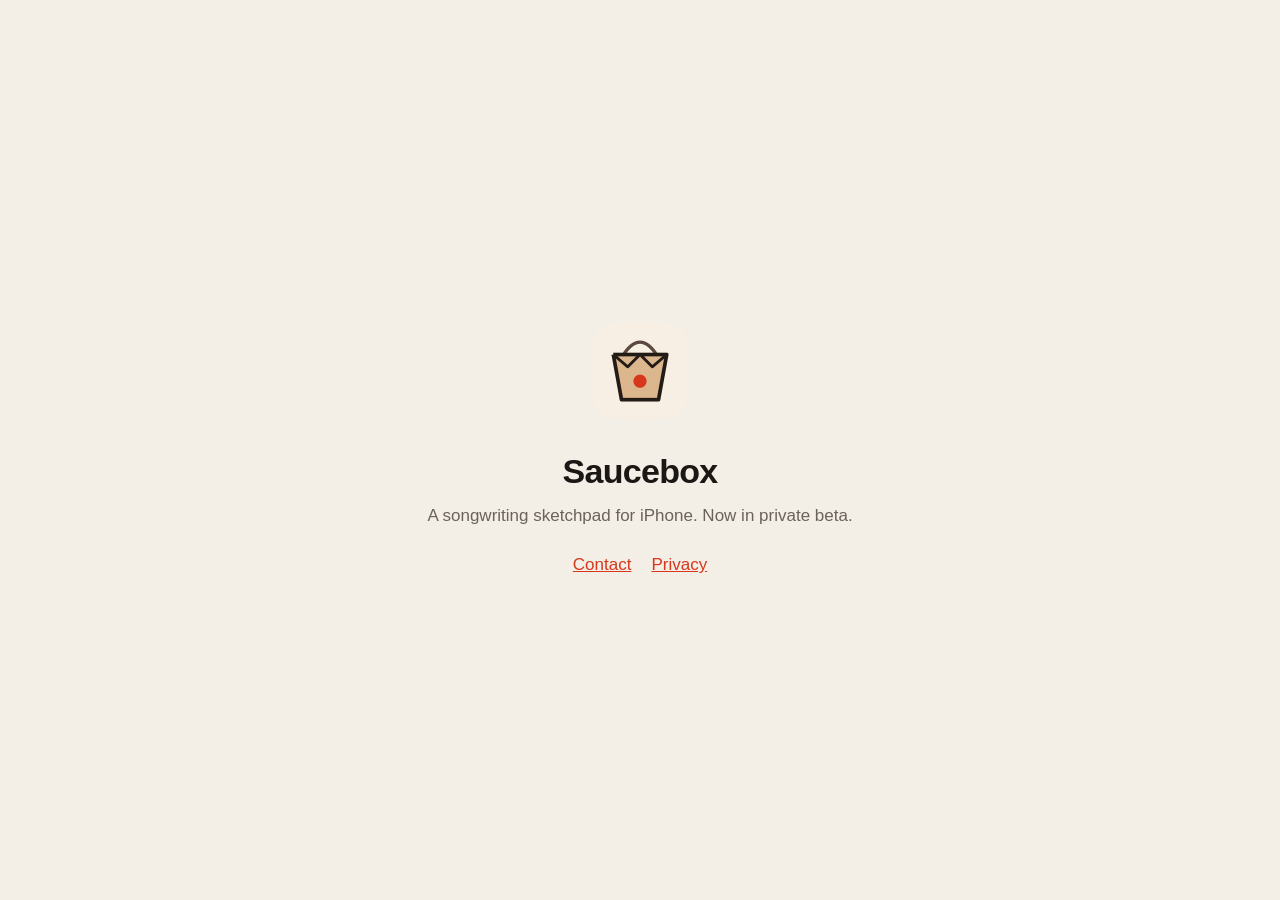
==== index.html @ a4bde2af "Holding page and privacy policy Co-Authored-By: Claude Opus 5.5 <noreply@anthropic.com>" ====
<!doctype html>
<html lang="en">
<head>
<meta charset="utf-8">
<meta name="viewport" content="width=device-width, initial-scale=1">
<title>Saucebox</title>
<meta name="description" content="Saucebox is a songwriting sketchpad for iPhone. Now in beta.">
<link rel="icon" href="icon-192.png">
<style>
  :root { --surface:#F3EEE6; --ink:#1B1714; --meta:#6B625A; --chili:#D7371D; }
  @media (prefers-color-scheme: dark) { :root { --surface:#1B1714; --ink:#F3EEE6; --meta:#A89E94; --chili:#E8573D; } }
  body { margin:0; min-height:100vh; display:grid; place-items:center; background:var(--surface); color:var(--ink);
         font:17px/1.5 -apple-system, BlinkMacSystemFont, "Helvetica Neue", Arial, sans-serif; text-align:center; }
  main { padding:40px 20px; max-width:440px; }
  img { width:96px; height:96px; border-radius:22px; }
  h1 { font-size:34px; letter-spacing:-0.02em; margin:20px 0 6px; }
  p { color:var(--meta); margin:0 0 24px; }
  nav a { color:var(--chili); margin:0 10px; }
</style>
</head>
<body>
<main>
  <img src="icon-192.png" alt="Saucebox app icon" width="96" height="96">
  <h1>Saucebox</h1>
  <p>A songwriting sketchpad for iPhone. Now in private beta.</p>
  <nav><a href="mailto:info@sauceboxstudio.com">Contact</a><a href="privacy.html">Privacy</a></nav>
</main>
</body>
</html>
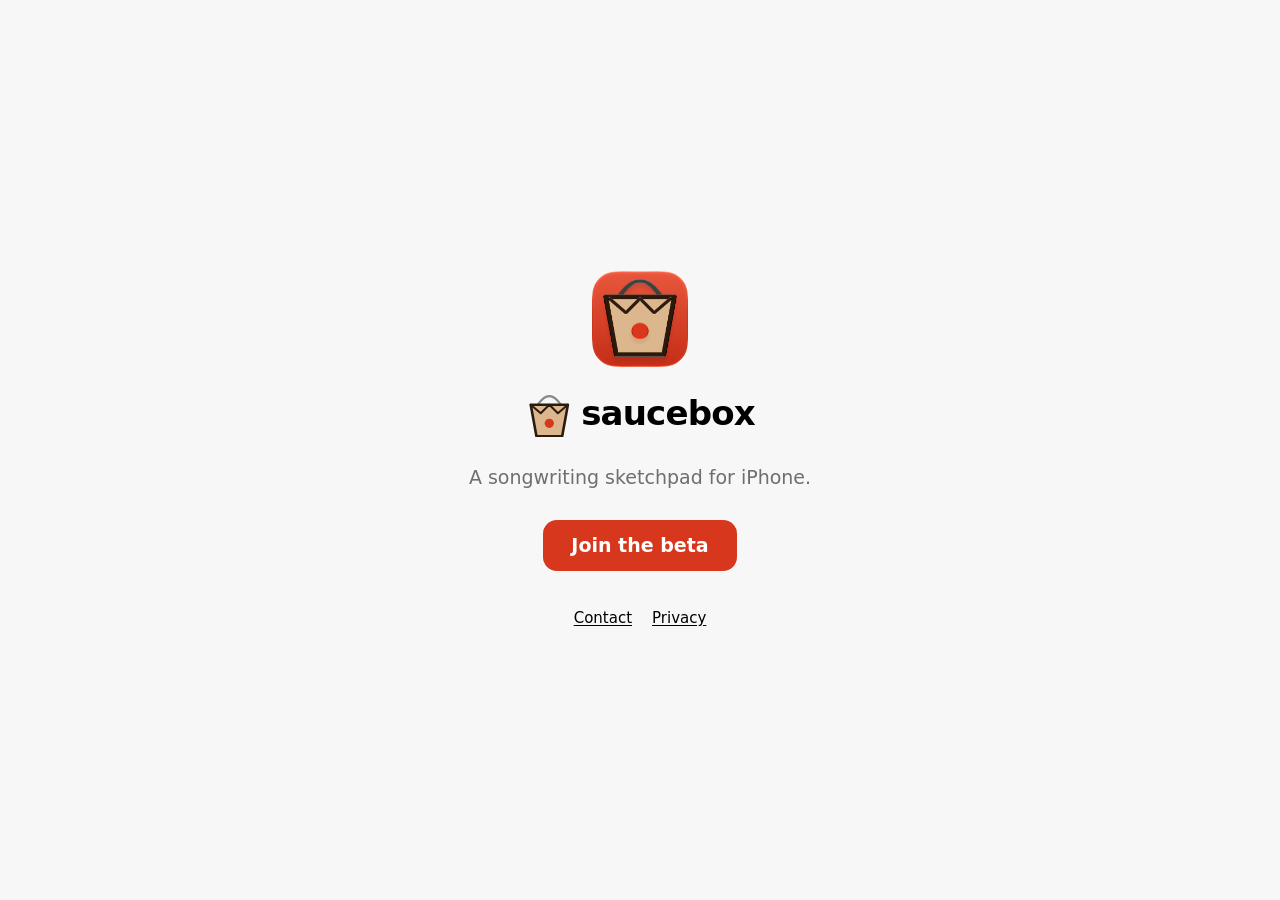
==== commit 040a195c: "Brand overhaul: restyle the site and add the beta landing page - site.css: the app's colour tokens (" ====
--- a/index.html
+++ b/index.html
@@ -5,25 +5,47 @@
 <meta name="viewport" content="width=device-width, initial-scale=1">
 <title>Saucebox</title>
 <meta name="description" content="Saucebox is a songwriting sketchpad for iPhone. Now in beta.">
-<link rel="icon" href="icon-192.png">
+<meta name="theme-color" content="#F7F7F7" media="(prefers-color-scheme: light)">
+<meta name="theme-color" content="#000000" media="(prefers-color-scheme: dark)">
+<link rel="icon" href="/icon.png">
+<link rel="apple-touch-icon" href="/icon.png">
+<link rel="stylesheet" href="/site.css">
 <style>
-  :root { --surface:#F3EEE6; --ink:#1B1714; --meta:#6B625A; --chili:#D7371D; }
-  @media (prefers-color-scheme: dark) { :root { --surface:#1B1714; --ink:#F3EEE6; --meta:#A89E94; --chili:#E8573D; } }
-  body { margin:0; min-height:100vh; display:grid; place-items:center; background:var(--surface); color:var(--ink);
-         font:17px/1.5 -apple-system, BlinkMacSystemFont, "Helvetica Neue", Arial, sans-serif; text-align:center; }
-  main { padding:40px 20px; max-width:440px; }
-  img { width:96px; height:96px; border-radius:22px; }
-  h1 { font-size:34px; letter-spacing:-0.02em; margin:20px 0 6px; }
-  p { color:var(--meta); margin:0 0 24px; }
-  nav a { color:var(--chili); margin:0 10px; }
+  body { min-height: 100vh; min-height: 100svh; display: grid; place-items: center; text-align: center; }
+  main { padding: 40px 16px; max-width: 440px; }
+  .icon { display: block; width: 96px; height: 96px; margin: 0 auto 22px; }
+  h1 { margin: 0; }
+  .lockup { font-size: 34px; }
+  .tagline { margin: 12px 0 28px; color: var(--meta); font-size: 19px; }
+  footer { margin-top: 36px; }
 </style>
 </head>
 <body>
 <main>
-  <img src="icon-192.png" alt="Saucebox app icon" width="96" height="96">
-  <h1>Saucebox</h1>
-  <p>A songwriting sketchpad for iPhone. Now in private beta.</p>
-  <nav><a href="mailto:info@sauceboxstudio.com">Contact</a><a href="privacy.html">Privacy</a></nav>
+  <img class="icon" src="/icon.png" alt="Saucebox app icon" width="96" height="96">
+
+  <h1>
+    <span class="lockup" aria-label="saucebox">
+      <svg viewBox="3 3 34 34" aria-hidden="true" fill="none" stroke-linejoin="round" stroke-linecap="round">
+        <path class="mark-handle" d="M12 14 Q20 2 28 14" stroke-width="1.6"/>
+        <path class="mark-carton" d="M7 14 H33 L29 36 H11 Z" stroke-width="1.8"/>
+        <path class="mark-zigzag" d="M7 14 L14 20 L20 14 L26 20 L33 14" stroke-width="1.4"/>
+        <circle class="mark-dot" cx="20" cy="27" r="3.2"/>
+      </svg>
+      <span class="wordmark">saucebox</span>
+    </span>
+  </h1>
+
+  <p class="tagline">A songwriting sketchpad for iPhone.</p>
+
+  <a class="button" href="/beta/">Join the beta</a>
+
+  <footer>
+    <nav class="footer-links">
+      <a href="mailto:info@sauceboxstudio.com">Contact</a>
+      <a href="/privacy.html">Privacy</a>
+    </nav>
+  </footer>
 </main>
 </body>
 </html>
--- a/site.css
+++ b/site.css
@@ -0,0 +1,116 @@
+/* Saucebox site styles: the app's colour tokens (spec §1.1) and type (§5.1).
+   Plain CSS, no framework, no third-party calls. */
+
+/* Nunito Bold (SIL Open Font Licence), self-hosted. Only used for the
+   wordmark where SF Pro Rounded (ui-rounded) is not available. */
+@font-face {
+  font-family: "Nunito";
+  src: url("/fonts/nunito-bold.woff2") format("woff2");
+  font-weight: 700;
+  font-style: normal;
+  font-display: swap;
+}
+
+:root {
+  color-scheme: light dark;
+  --canvas: #F7F7F7;
+  --card: #FFFFFF;
+  --tile: #E5E5EA;
+  --ink: #000000;
+  --meta: #6E6E73;
+  --rule: #D1D1D6;
+  --chili: #D7371D;
+  --carton: #DCB68D;
+  --outline: #2B1A0E;
+  --handle: rgba(60, 60, 67, 0.6);
+}
+
+@media (prefers-color-scheme: dark) {
+  :root {
+    --canvas: #000000;
+    --card: #1C1C1E;
+    --tile: #2C2C2E;
+    --ink: #FFFFFF;
+    --meta: #8E8E93;
+    --rule: #3A3A3C;
+    --chili: #E8573D;
+    --outline: #8A6A4C;
+    --handle: rgba(235, 235, 245, 0.6);
+  }
+}
+
+@media (prefers-contrast: more) {
+  :root { --chili: #B82C14; }
+}
+@media (prefers-contrast: more) and (prefers-color-scheme: dark) {
+  :root { --chili: #FF6B50; }
+}
+
+* { box-sizing: border-box; }
+
+body {
+  margin: 0;
+  background: var(--canvas);
+  color: var(--ink);
+  font: 17px/1.5 -apple-system, system-ui, "Helvetica Neue", Arial, sans-serif;
+  -webkit-text-size-adjust: 100%;
+}
+
+/* Body links are ink and underlined; chili is for buttons (spec §5.1). */
+a { color: var(--ink); text-decoration: underline; text-underline-offset: 0.15em; }
+
+/* ---- Lockup: mark, wordmark, optional BETA pill ---- */
+
+.lockup {
+  display: inline-flex;
+  align-items: center;
+  gap: 0.22em;
+  color: var(--ink);
+  text-decoration: none;
+  font-size: 21px;
+}
+.lockup svg { width: 1.43em; height: 1.43em; flex: none; }
+.wordmark {
+  font-family: ui-rounded, "SF Pro Rounded", "Nunito", -apple-system, system-ui, sans-serif;
+  font-weight: 700;
+  letter-spacing: -0.024em;
+  line-height: 1;
+}
+.beta {
+  margin-left: 0.3em;
+  padding: 2px 6px;
+  border: 1px solid var(--rule);
+  border-radius: 999px;
+  color: var(--meta);
+  font-size: 11px;
+  font-weight: 600;
+  letter-spacing: 0.09em;
+  line-height: 1.3;
+}
+
+.mark-handle { stroke: var(--handle); }
+.mark-carton { fill: var(--carton); stroke: var(--outline); }
+.mark-zigzag { stroke: var(--outline); }
+.mark-dot { fill: var(--chili); }
+
+/* ---- Chili button: filled, white 19 px bold label (large text, so the
+   lighter dark-mode chili still passes) ---- */
+
+.button {
+  display: inline-block;
+  padding: 14px 28px;
+  border-radius: 14px;
+  background: var(--chili);
+  color: #FFFFFF;
+  font-size: 19px;
+  font-weight: 700;
+  line-height: 1.2;
+  text-decoration: none;
+  text-align: center;
+}
+.button:hover { filter: brightness(1.06); }
+.button:focus-visible { outline: 3px solid var(--ink); outline-offset: 3px; }
+
+.meta { color: var(--meta); }
+
+.footer-links { display: flex; gap: 20px; justify-content: center; font-size: 15px; }
